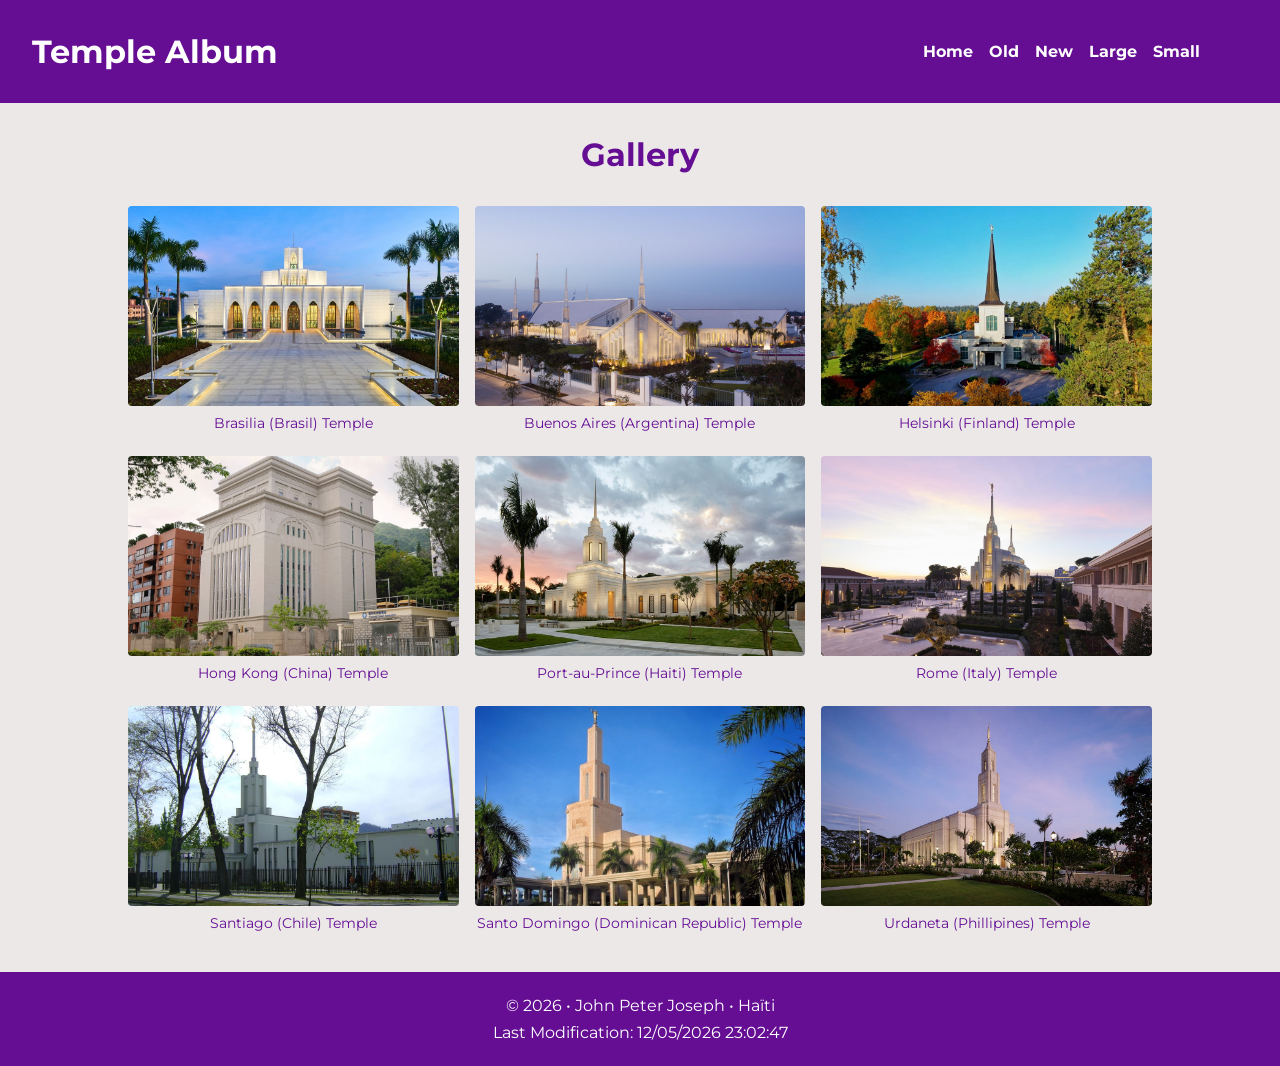
==== filtered-temples.html @ 0d27ede1 "Add filtered-temples page with temple data array" ====
<!DOCTYPE html>
<html lang="en">

<head>
    <meta charset="UTF-8">
    <meta name="viewport" content="width=device-width, initial-scale=1.0">
    <title>Latter-day Saint Temples - Photo Album</title>
    <meta name="author" content="John Peter Joseph">
    <meta name="description"
        content="Photo gallery of temples of The Church of Jesus Christ of Latter-day Saints in various countries.">

    <link rel="preconnect" href="https://fonts.googleapis.com">
    <link rel="preconnect" href="https://fonts.gstatic.com" crossorigin>
    <link href="https://fonts.googleapis.com/css2?family=Montserrat:ital,wght@0,100..900;1,100..900&display=swap"
        rel="stylesheet">

    <link rel="stylesheet" href="styles/temples.css">
    <link rel="stylesheet" href="styles/temples-large.css">
    <script src="scripts/temples.js" defer></script>
</head>

<body>
    <header>
        <h1>Temple Album</h1>

        <nav class="nav-container">
            <ul>
                <li>
                    <a href="#">Home</a>
                </li>
                <li>
                    <a href="#">Old</a>
                </li>
                <li>
                    <a href="#">New</a>
                </li>
                <li>
                    <a href="#">Large</a>
                </li>
                <li>
                    <a href="#">Small</a>
                </li>
            </ul>
        </nav>

        <button id="menu" aria-label="Menu"></button>

    </header>

    <main>
        <h2>Gallery</h2>

        <div class="container-fig">

            <figure><img src="images/temples/brasilia-temple.jpg" alt="Brasilia Temple">
                <figcaption>Brasilia (Brasil) Temple</figcaption>
            </figure>

            <figure>
                <img src="images/temples/buenos-aires-temple.jpg" alt="Buenos Aires Temple">
                <figcaption>Buenos Aires (Argentina) Temple</figcaption>
            </figure>

            <figure>
                <img src="images/temples/helsinki-temple.jpg" alt="Helsinki Temple">
                <figcaption>Helsinki (Finland) Temple</figcaption>
            </figure>

            <figure>
                <img src="images/temples/hong-kong-temple.jpg" alt="Hong Kong Temple">
                <figcaption>Hong Kong (China) Temple</figcaption>
            </figure>

            <figure>
                <img src="images/temples/port-au-prince-temple.jpg" alt="Port-au-Prince Temple">
                <figcaption>Port-au-Prince (Haiti) Temple</figcaption>
            </figure>

            <figure>
                <img src="images/temples/rome-temple.jpg" alt="Rome Temple">
                <figcaption>Rome (Italy) Temple</figcaption>
            </figure>

            <figure>
                <img src="images/temples/santiago-temple.jpg" alt="Santiago Temple">
                <figcaption>Santiago (Chile) Temple</figcaption>
            </figure>

            <figure>
                <img src="images/temples/santo-domingo-temple.jpg" alt="Santo Domingo Temple">
                <figcaption>Santo Domingo (Dominican Republic) Temple</figcaption>
            </figure>

            <figure>
                <img src="images/temples/urdaneta-temple.jpg" alt="Phillipines Temple">
                <figcaption>Urdaneta (Phillipines) Temple</figcaption>
            </figure>
        </div>
    </main>

    <footer>
        <p>&#169; <span id="currentyear"></span> &bull; John Peter Joseph &bull; Haïti</p>
        <p id="lastModified"></p>
    </footer>

</body>

</html>
---- styles/temples.css ----
* {
    padding: 0;
    margin: 0;
    box-sizing: border-box;
}

:root {
    --primary-color: rgb(101, 14, 148);
    --secondary-color: rgb(255, 255, 255);
    --accent-color: rgb(225, 255, 0);
    --bg-color: rgb(236, 232, 232);
    --font-main: "Montserrat", sans-serif;

}

html {
    font-size: 16px;
}

body {
    font-family: var(--font-main);
    max-width: 100%;
    background-color: var(--bg-color);

}


header {
    display: flex;
    align-items: center;
    padding: 2rem 2rem;
    background-color: var(--primary-color);
    color: var(--secondary-color);

}

.nav-container {
    margin-left: auto;
}

.nav-container ul {
    display: flex;
    flex-wrap: wrap;
    list-style: none;
    gap: 1rem;
    margin-right: 3rem;
}

.nav-container a {
    color: var(--secondary-color);
    text-decoration: none;
    font-weight: 700;

}

nav a:hover {
    color: var(--accent-color);
}

/* HAMBURGER MENU */
#menu {
    font-size: 2rem;
    border: 0;
    background: none;
    color: var(--secondary-color);
    top: 1rem;
    right: 1rem;
    cursor: pointer;

}


#menu::before {
    content: "☰";
}

#menu.open::before {
    content: "✖";
    color: var(--accent-color);
}

main h2 {
    text-align: center;
    color: var(--primary-color);
    font-weight: 700;
    font-size: 2rem;
    padding: 2rem;
}

.container-fig {
    display: grid;
    grid-template-columns: repeat(auto-fit, minmax(300px, 1fr));
    gap: 1rem;
    align-items: center;
    justify-content: center;
    max-width: 80%;
    margin: 0 auto;
    margin-bottom: 2rem;
}

.container-fig figure {
    margin: 0;

}

.container-fig img {
    width: 100%;
    height: 200px;
    object-fit: cover;
    display: block;
    border-radius: 4px;
}

.container-fig figcaption {
    text-align: center;
    font-size: 0.875rem;
    color: var(--primary-color);
    padding: 0.5rem 0;
}

.container-fig img:hover {
    transform: scale(1.05);
    border: 1.5px solid var(--primary-color);
}

footer {
    background-color: var(--primary-color);
    color: var(--secondary-color);
    text-align: center;
    padding: 1rem;
}

footer p {
    margin: 0.5rem 0;
}
---- styles/temples-large.css ----
@media only screen and (min-width: 768px) {

    #menu {
        display: none;
    }

    header {
        display: flex;
        justify-content: space-between;
        align-items: center;
    }

    .nav-container {
        flex-direction: row;
    }

    .nav-container a {
        display: block;
    }

    .container-fig {
        grid-template-columns: repeat(3, 1fr);
    }
}
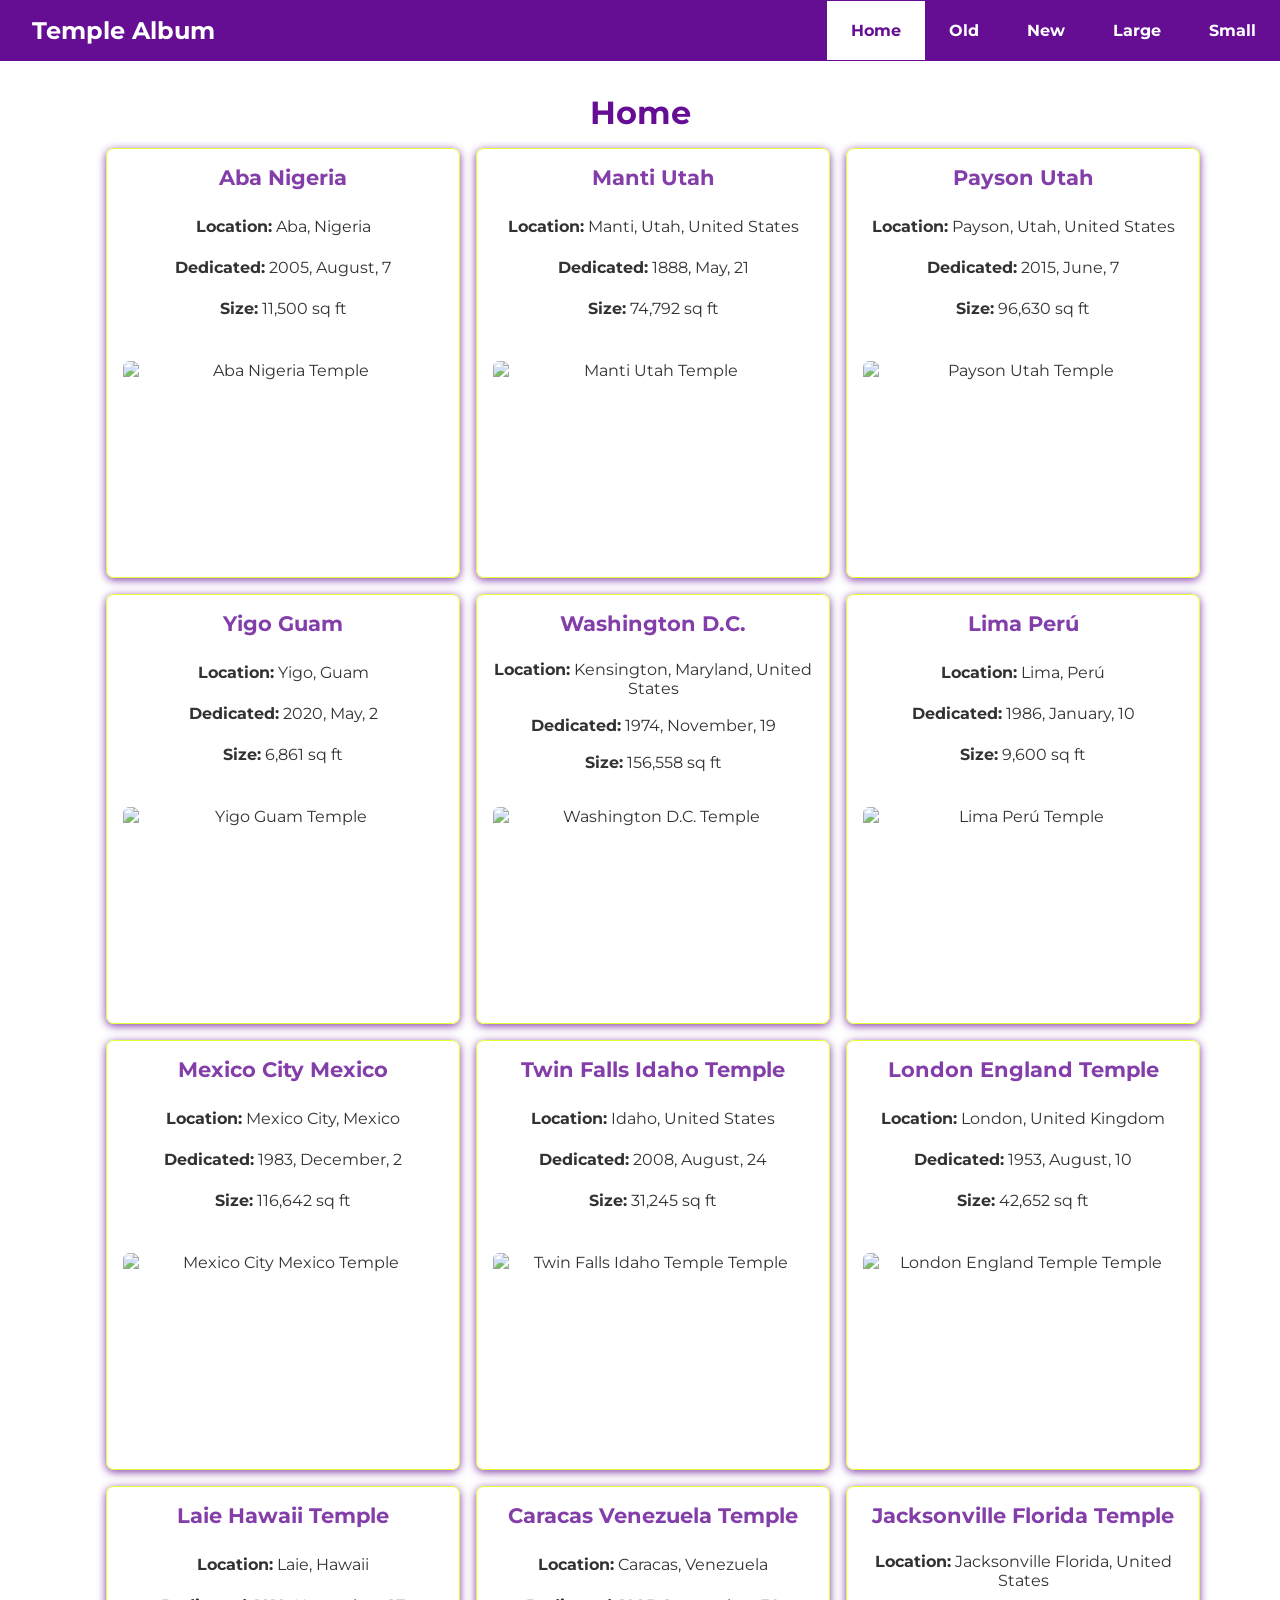
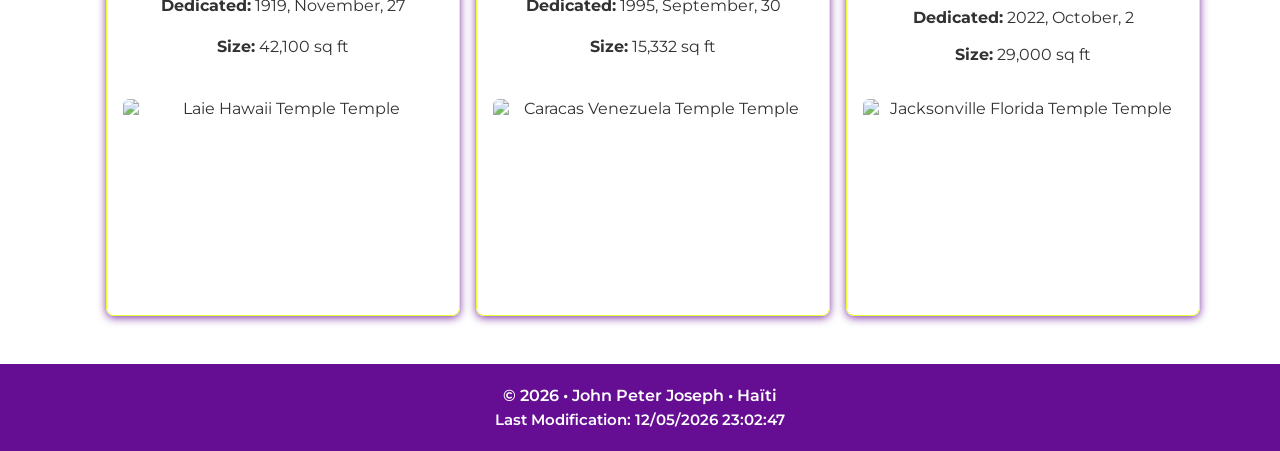
==== commit 4a8a05ec: "Update filtered-temples page with temple data array" ====
--- a/filtered-temples.html
+++ b/filtered-temples.html
@@ -14,88 +14,30 @@
     <link href="https://fonts.googleapis.com/css2?family=Montserrat:ital,wght@0,100..900;1,100..900&display=swap"
         rel="stylesheet">
 
-    <link rel="stylesheet" href="styles/temples.css">
-    <link rel="stylesheet" href="styles/temples-large.css">
-    <script src="scripts/temples.js" defer></script>
+    <link rel="stylesheet" href="styles/filtered-temples.css">
+    <link rel="stylesheet" href="styles/filtered-temples-large.css">
+    <script src="scripts/filtered-temples.js" defer></script>
 </head>
 
 <body>
     <header>
-        <h1>Temple Album</h1>
+        <div class="header-content">
+            <span id="course-title">Temple Album</span>
+            <button id="menu" type="button" aria-label="Open navigation menu"></button>
 
-        <nav class="nav-container">
-            <ul>
-                <li>
-                    <a href="#">Home</a>
-                </li>
-                <li>
-                    <a href="#">Old</a>
-                </li>
-                <li>
-                    <a href="#">New</a>
-                </li>
-                <li>
-                    <a href="#">Large</a>
-                </li>
-                <li>
-                    <a href="#">Small</a>
-                </li>
-            </ul>
-        </nav>
-
-        <button id="menu" aria-label="Menu"></button>
-
+            <nav>
+                <a href="#" id="home" title="Home">Home</a>
+                <a href="#" id="old" title="Old temples">Old</a>
+                <a href="#" id="new" title="New temples">New</a>
+                <a href="#" id="large" title="Large temples">Large</a>
+                <a href="#" id="small" title="Small temples">Small</a>
+            </nav>
+        </div>
     </header>
 
     <main>
-        <h2>Gallery</h2>
-
-        <div class="container-fig">
-
-            <figure><img src="images/temples/brasilia-temple.jpg" alt="Brasilia Temple">
-                <figcaption>Brasilia (Brasil) Temple</figcaption>
-            </figure>
-
-            <figure>
-                <img src="images/temples/buenos-aires-temple.jpg" alt="Buenos Aires Temple">
-                <figcaption>Buenos Aires (Argentina) Temple</figcaption>
-            </figure>
-
-            <figure>
-                <img src="images/temples/helsinki-temple.jpg" alt="Helsinki Temple">
-                <figcaption>Helsinki (Finland) Temple</figcaption>
-            </figure>
-
-            <figure>
-                <img src="images/temples/hong-kong-temple.jpg" alt="Hong Kong Temple">
-                <figcaption>Hong Kong (China) Temple</figcaption>
-            </figure>
-
-            <figure>
-                <img src="images/temples/port-au-prince-temple.jpg" alt="Port-au-Prince Temple">
-                <figcaption>Port-au-Prince (Haiti) Temple</figcaption>
-            </figure>
-
-            <figure>
-                <img src="images/temples/rome-temple.jpg" alt="Rome Temple">
-                <figcaption>Rome (Italy) Temple</figcaption>
-            </figure>
-
-            <figure>
-                <img src="images/temples/santiago-temple.jpg" alt="Santiago Temple">
-                <figcaption>Santiago (Chile) Temple</figcaption>
-            </figure>
-
-            <figure>
-                <img src="images/temples/santo-domingo-temple.jpg" alt="Santo Domingo Temple">
-                <figcaption>Santo Domingo (Dominican Republic) Temple</figcaption>
-            </figure>
-
-            <figure>
-                <img src="images/temples/urdaneta-temple.jpg" alt="Phillipines Temple">
-                <figcaption>Urdaneta (Phillipines) Temple</figcaption>
-            </figure>
-        </div>
+        <h1>Home</h1>
+        <div class="album"></div>
     </main>
 
     <footer>
--- a/styles/filtered-temples.css
+++ b/styles/filtered-temples.css
@@ -0,0 +1,159 @@
+* {
+    padding: 0;
+    margin: 0;
+    box-sizing: border-box;
+}
+
+:root {
+    --primary-color: rgb(101, 14, 148);
+    --secondary-color: rgb(255, 255, 255);
+    --accent-color: rgb(225, 255, 0);
+    --bg-color: rgb(236, 232, 232);
+    --font-main: "Montserrat", sans-serif;
+}
+
+html {
+    font-size: 16px;
+}
+
+body {
+    margin: 0;
+    font-family: var(--font-main);
+    color: var(--text-color);
+    background-color: var(--background-color);
+}
+
+header {
+    background-color: var(--primary-color);
+    color: var(--secondary-color);
+}
+
+#course-title {
+    display: block;
+    padding: 1rem;
+    font-size: 1.5rem;
+    font-weight: 700;
+}
+
+.header-content {
+    position: relative;
+}
+
+#menu {
+    position: absolute;
+    top: 0.75rem;
+    right: 1rem;
+    border: 0;
+    background: none;
+    color: var(--secondary-color);
+    font-size: 2rem;
+    cursor: pointer;
+}
+
+#menu::before {
+    content: "☰";
+}
+
+#menu.open::before {
+    content: "✕";
+}
+
+nav {
+    display: flex;
+    flex-direction: column;
+    background-color: var(--primary-color);
+}
+
+nav a {
+    display: none;
+    padding: 1rem;
+    color: var(--secondary-color);
+    text-align: center;
+    text-decoration: none;
+    font-weight: 700;
+}
+
+nav a:hover,
+nav a.active {
+    background-color: var(--secondary-color);
+    color: var(--primary-color);
+}
+
+nav.open a {
+    display: block;
+}
+
+main {
+    max-width: 1100px;
+    margin: 0 auto;
+    padding: 1rem;
+}
+
+h1 {
+    text-align: center;
+    color: var(--primary-color);
+    font-size: 2rem;
+    padding: 1rem;
+}
+
+.album {
+    display: grid;
+    grid-template-columns: 1fr;
+    gap: 1rem;
+}
+
+.temple-card {
+    display: grid;
+    gap: 0.35rem;
+    min-height: 430px;
+    margin: 0;
+    padding: 1rem;
+    background-color: var(--background-color);
+    border: 1px solid var(--accent-color);
+    border-radius: 8px;
+    box-shadow: 0 2px 8px var(--primary-color);
+    opacity: 0.8;
+    text-align: center;
+}
+
+.temple-card h2 {
+    margin: 0 0 0.5rem;
+    color: var(--primary-color);
+    font-size: 1.3rem;
+}
+
+.temple-card p {
+    margin: 0.15rem 0;
+}
+
+.temple-card img {
+    display: block;
+    align-self: end;
+    width: 100%;
+    height: 200px;
+    margin-top: 0.75rem;
+    border-radius: 6px;
+    object-fit: cover;
+}
+
+.label {
+    font-weight: 700;
+}
+
+footer {
+    margin-top: 2rem;
+    padding: 1rem;
+    background-color: var(--primary-color);
+    color: var(--secondary-color);
+    text-align: center;
+    font-weight: 600;
+}
+
+footer p {
+    margin: 0.35rem;
+}
+
+#lastModified {
+    color: var(--secondary-color);
+    font-size: 0.95rem;
+}
--- a/styles/filtered-temples-large.css
+++ b/styles/filtered-temples-large.css
@@ -0,0 +1,36 @@
+@media screen and (min-width: 700px) {
+    .header-content {
+        display: flex;
+        align-items: center;
+        justify-content: space-between;
+    }
+
+    #course-title {
+        padding-left: 2rem;
+    }
+
+    #menu {
+        display: none;
+    }
+
+    nav {
+        flex-direction: row;
+        justify-content: flex-end;
+        background-color: var(--primary-color);
+    }
+
+    nav a {
+        display: block;
+        padding: 1.25rem 1.5rem;
+    }
+
+    nav a:hover,
+    nav a.active {
+        background-color: var(--secondary-color);
+        color: var(--primary-color);
+    }
+
+    .album {
+        grid-template-columns: repeat(3, 1fr);
+    }
+}
